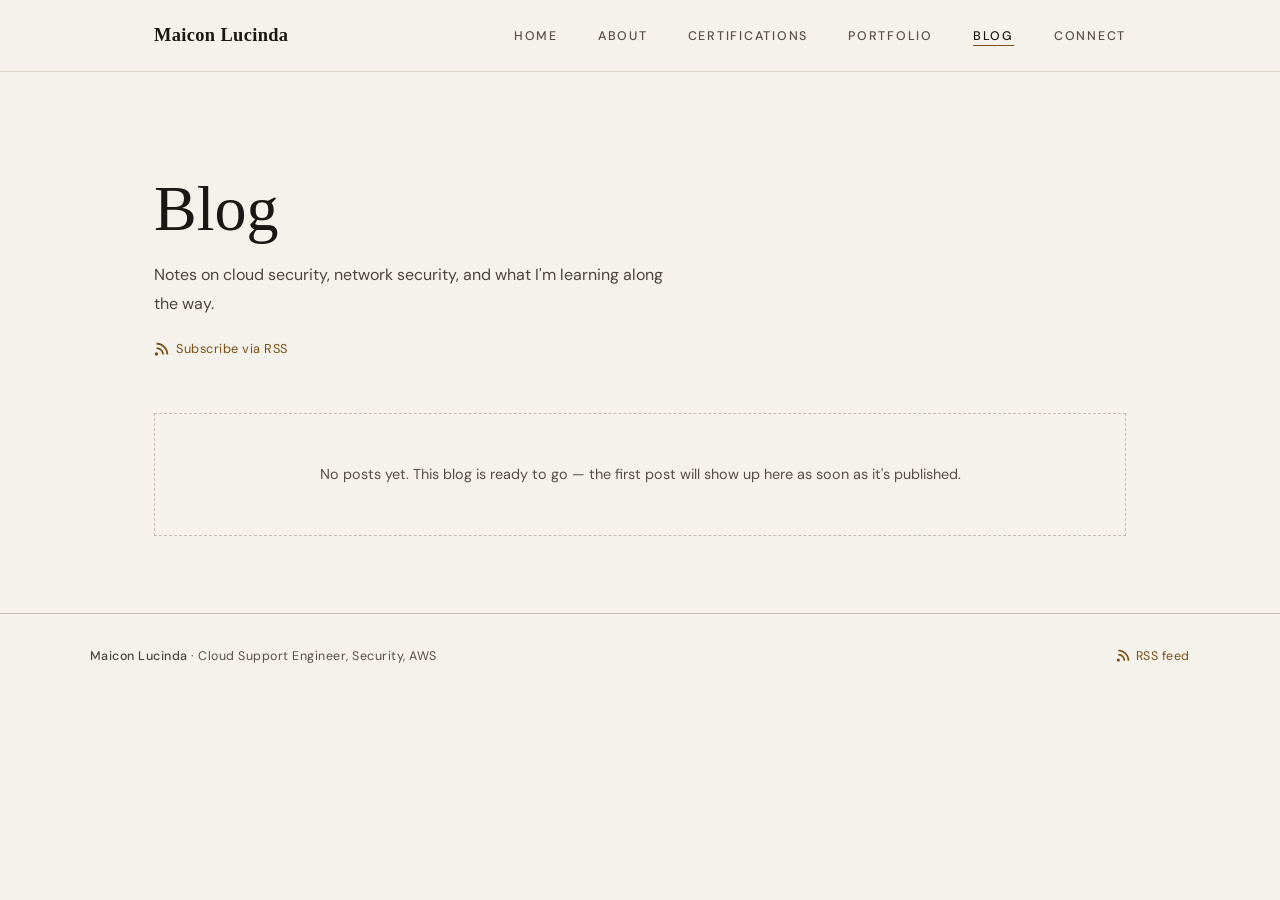
==== blog/index.html @ f5724c81 "WebSite" ====
<!DOCTYPE html>
<html lang="en">

<head>
  <meta charset="UTF-8">
  <meta name="viewport" content="width=device-width, initial-scale=1.0">
  <title>Blog | Maicon Lucinda</title>
  <meta name="description"
    content="Notes on cloud security, network security, and incident response from Maicon Lucinda, Cloud Support Engineer, Security at AWS.">

  <link rel="canonical" href="https://maiconlucinda.github.io/blog/" />

  <!-- RSS / Atom feed auto-discovery -->
  <link rel="alternate" type="application/atom+xml" title="Maicon Lucinda — Blog"
    href="https://maiconlucinda.github.io/blog/feed.xml" />

  <!-- Open Graph -->
  <meta property="og:type" content="website">
  <meta property="og:url" content="https://maiconlucinda.github.io/blog/">
  <meta property="og:title" content="Blog — Maicon Lucinda">
  <meta property="og:description"
    content="Notes on cloud security, network security, and incident response from Maicon Lucinda, Cloud Support Engineer, Security at AWS.">
  <meta property="og:image" content="https://maiconlucinda.github.io/assets/images/og-default.jpg">
  <meta property="og:image:width" content="1200">
  <meta property="og:image:height" content="630">
  <meta property="og:image:type" content="image/jpeg">
  <meta property="og:image:alt" content="Maicon Lucinda — maiconlucinda.github.io">

  <!-- Twitter Card -->
  <meta name="twitter:card" content="summary">
  <meta name="twitter:title" content="Blog — Maicon Lucinda">
  <meta name="twitter:description"
    content="Notes on cloud security, network security, and incident response from Maicon Lucinda, Cloud Support Engineer, Security at AWS.">

  <!-- Favicon -->
  <link rel="icon" type="image/svg+xml"
    href="data:image/svg+xml,%3Csvg xmlns='http://www.w3.org/2000/svg' viewBox='0 0 32 32'%3E%3Crect width='32' height='32' fill='%23F5F2EC'/%3E%3Crect x='0.5' y='0.5' width='31' height='31' fill='none' stroke='%23B07D3A' stroke-width='1'/%3E%3Ctext x='16' y='22' font-family='Georgia,serif' font-size='15' font-style='italic' fill='%231A1814' text-anchor='middle'%3EML%3C/text%3E%3C/svg%3E">

  <!-- Fonts -->
  <link rel="preconnect" href="https://fonts.googleapis.com">
  <link rel="preconnect" href="https://fonts.gstatic.com" crossorigin>
  <link
    href="https://fonts.googleapis.com/css2?family=Cormorant+Garant:ital,wght@0,300;0,400;0,500;0,600;1,300;1,400;1,600&family=DM+Sans:opsz,wght@9..40,300;9..40,400;9..40,500&display=swap"
    rel="stylesheet">

  <!-- Blog styles -->
  <link rel="stylesheet" href="blog.css">

  <!-- Google Analytics: add your GA4 measurement ID below when ready.
  <script async src="https://www.googletagmanager.com/gtag/js?id=G-XXXXXXXXXX"></script>
  <script>
    window.dataLayer = window.dataLayer || [];
    function gtag(){dataLayer.push(arguments);}
    gtag('js', new Date());
    gtag('config', 'G-XXXXXXXXXX');
  </script>
  -->
</head>

<body>

  <!-- ── NAV ──────────────────────────────────────────────── -->
  <nav aria-label="Main navigation">
    <div class="nav-inner">
      <a href="/" class="nav-logo">Maicon Lucinda</a>
      <button class="nav-toggle" type="button" aria-expanded="false" aria-controls="primary-nav"
        aria-label="Toggle menu">
        <span class="nav-toggle-bar"></span>
        <span class="nav-toggle-bar"></span>
        <span class="nav-toggle-bar"></span>
      </button>
      <ul class="nav-links" id="primary-nav">
        <li><a href="/">Home</a></li>
        <li><a href="/#about">About</a></li>
        <li><a href="/#certifications">Certifications</a></li>
        <li><a href="/portfolio/">Portfolio</a></li>
        <li><a href="/blog/" class="active">Blog</a></li>
        <li><a href="/#connect">Connect</a></li>
      </ul>
    </div>
  </nav>

  <!-- ── HEADER ───────────────────────────────────────────── -->
  <header class="blog-header">
    <h1 class="reveal">Blog</h1>
    <p class="reveal reveal-delay-1">Notes on cloud security, network security, and what I'm learning along the way.</p>
    <a class="blog-rss reveal reveal-delay-2" href="/blog/feed.xml" title="Subscribe via RSS">
      <svg width="15" height="15" viewBox="0 0 24 24" fill="currentColor" aria-hidden="true">
        <path
          d="M4 11a9 9 0 0 1 9 9h2.8A11.8 11.8 0 0 0 4 8.2zm0 5.2A2.8 2.8 0 1 0 6.8 19 2.8 2.8 0 0 0 4 16.2zM4 4a16 16 0 0 1 16 16h2.8A18.8 18.8 0 0 0 4 1.2z" />
      </svg>
      Subscribe via RSS
    </a>
  </header>

  <!-- ── POST LIST ────────────────────────────────────────── -->
  <section class="blog-list" aria-label="Blog posts">

    <!-- ✏️ TO ADD A NEW POST:
         1. Copy blog/post-template.html to blog/your-slug.html and fill in the {{PLACEHOLDERS}}.
         2. Add a matching entry to blog/feed.xml.
         3. Replace the .blog-empty block below with a .blog-post-item block:

    <div class="blog-post-item reveal">
      <a href="/blog/your-slug.html">
        <div class="blog-post-meta">
          <time datetime="2026-08-01">August 1, 2026</time>
          <span>5 min read</span>
        </div>
        <div class="blog-post-title">Your Post Title</div>
        <div class="blog-post-description">A one to two sentence summary of the post.</div>
      </a>
    </div>
    -->

    <div class="blog-empty reveal">
      No posts yet. This blog is ready to go — the first post will show up here as soon as it's published.
    </div>

  </section>

  <!-- ── FOOTER ───────────────────────────────────────────── -->
  <footer>
    <div class="footer-inner">
      <p class="footer-copy">
        <strong>Maicon Lucinda</strong> · Cloud Support Engineer, Security, AWS
      </p>
      <a class="footer-rss" href="/blog/feed.xml">
        <svg width="14" height="14" viewBox="0 0 24 24" fill="currentColor" aria-hidden="true">
          <path
            d="M4 11a9 9 0 0 1 9 9h2.8A11.8 11.8 0 0 0 4 8.2zm0 5.2A2.8 2.8 0 1 0 6.8 19 2.8 2.8 0 0 0 4 16.2zM4 4a16 16 0 0 1 16 16h2.8A18.8 18.8 0 0 0 4 1.2z" />
        </svg>
        RSS feed
      </a>
    </div>
  </footer>

  <!-- ── SCROLL REVEAL ────────────────────────────────────── -->
  <script>
    (function () {
      var observer = new IntersectionObserver(function (entries) {
        entries.forEach(function (entry) {
          if (entry.isIntersecting) {
            entry.target.classList.add('visible');
            observer.unobserve(entry.target);
          }
        });
      }, { threshold: 0.12, rootMargin: '0px 0px -40px 0px' });
      document.querySelectorAll('.reveal').forEach(function (el) {
        observer.observe(el);
      });
    })();
  </script>

  <!-- ── MOBILE NAV TOGGLE ────────────────────────────────── -->
  <script>
    (function () {
      var toggle = document.querySelector('.nav-toggle');
      var links = document.getElementById('primary-nav');
      if (!toggle || !links) return;

      function closeMenu() {
        links.classList.remove('is-open');
        toggle.classList.remove('is-open');
        toggle.setAttribute('aria-expanded', 'false');
      }

      toggle.addEventListener('click', function () {
        var isOpen = links.classList.toggle('is-open');
        toggle.classList.toggle('is-open', isOpen);
        toggle.setAttribute('aria-expanded', String(isOpen));
      });

      links.querySelectorAll('a').forEach(function (a) {
        a.addEventListener('click', closeMenu);
      });

      window.addEventListener('resize', function () {
        if (window.innerWidth > 520) closeMenu();
      });
    })();
  </script>

</body>

</html>
---- blog/blog.css ----
/* ─── BLOG STYLES ─────────────────────────────────────────────────
   Shared across blog listing and individual posts.
   Design tokens inherited from maiconlucinda.github.io main site.
   ─────────────────────────────────────────────────────────────── */

*, *::before, *::after { box-sizing: border-box; margin: 0; padding: 0; }

:root {
  --bg:       #F5F2EC;
  --bg-alt:   #EDEAE0;
  --bg-dark:  #1A1814;
  --text:     #1A1814;
  --text-mid: #4A4540;
  --muted:    #564F47;
  --accent:   #7A5018;
  --accent-lt:#946A22;
  --border:   #C4BDB0;
  --border-lt:#DDD7CB;

  --font-display: 'Cormorant Garant', Georgia, serif;
  --font-body:    'DM Sans', system-ui, sans-serif;
  --font-mono:    'JetBrains Mono', 'Fira Code', monospace;

  --nav-h: 72px;
  --max-w: 1100px;
  --pad:   clamp(1.5rem, 5vw, 4rem);
}

html { scroll-behavior: smooth; }

body {
  font-family: var(--font-body);
  background: var(--bg);
  color: var(--text);
  font-size: 15px;
  line-height: 1.7;
  -webkit-font-smoothing: antialiased;
}

img { display: block; max-width: 100%; }
a { color: inherit; }

/* ─── SCROLL ANIMATIONS ──────────────────────────────────────── */
.reveal {
  opacity: 0;
  transform: translateY(24px);
  transition: opacity 0.7s ease, transform 0.7s ease;
}
.reveal.visible {
  opacity: 1;
  transform: translateY(0);
}
.reveal-delay-1 { transition-delay: 0.1s; }
.reveal-delay-2 { transition-delay: 0.2s; }
.reveal-delay-3 { transition-delay: 0.3s; }

/* ─── NAV ────────────────────────────────────────────────────── */
nav {
  position: sticky;
  top: 0;
  z-index: 100;
  height: var(--nav-h);
  background: rgba(245, 242, 236, 0.92);
  backdrop-filter: blur(12px);
  -webkit-backdrop-filter: blur(12px);
  border-bottom: 1px solid var(--border-lt);
  display: flex;
  align-items: center;
}
.nav-inner {
  max-width: var(--max-w);
  margin: 0 auto;
  padding: 0 var(--pad);
  width: 100%;
  display: flex;
  justify-content: space-between;
  align-items: center;
}
.nav-logo {
  font-family: var(--font-display);
  font-size: 1.15rem;
  font-weight: 600;
  text-decoration: none;
  color: var(--text);
  letter-spacing: 0.02em;
}
.nav-links {
  list-style: none;
  display: flex;
  gap: 2.5rem;
}
.nav-links a {
  text-decoration: none;
  font-size: 0.78rem;
  letter-spacing: 0.14em;
  text-transform: uppercase;
  color: var(--muted);
  font-weight: 500;
  transition: color 0.2s;
  position: relative;
}
.nav-links a::after {
  content: '';
  position: absolute;
  bottom: -2px; left: 0;
  width: 0; height: 1px;
  background: var(--accent);
  transition: width 0.25s ease;
}
.nav-links a:hover { color: var(--text); }
.nav-links a:hover::after { width: 100%; }
.nav-links a.active { color: var(--text); }
.nav-links a.active::after { width: 100%; }

/* ─── NAV TOGGLE (mobile) ────────────────────────────────────── */
.nav-toggle {
  display: none;
  position: relative;
  width: 28px;
  height: 20px;
  padding: 0;
  background: none;
  border: none;
  cursor: pointer;
  flex-shrink: 0;
}
.nav-toggle-bar {
  position: absolute;
  left: 0;
  width: 100%;
  height: 2px;
  background: var(--text);
  transition: transform 0.25s ease, opacity 0.25s ease, top 0.25s ease;
}
.nav-toggle-bar:nth-child(1) { top: 0; }
.nav-toggle-bar:nth-child(2) { top: 9px; background: var(--accent); }
.nav-toggle-bar:nth-child(3) { top: 18px; }
.nav-toggle.is-open .nav-toggle-bar:nth-child(1) { top: 9px; transform: rotate(45deg); }
.nav-toggle.is-open .nav-toggle-bar:nth-child(2) { opacity: 0; }
.nav-toggle.is-open .nav-toggle-bar:nth-child(3) { top: 9px; transform: rotate(-45deg); }

/* ─── BLOG LISTING ───────────────────────────────────────────── */
.blog-header {
  padding: clamp(4rem, 8vw, 7rem) var(--pad) clamp(2rem, 4vw, 3rem);
  max-width: var(--max-w);
  margin: 0 auto;
}
.blog-header h1 {
  font-family: var(--font-display);
  font-size: clamp(2.5rem, 5vw, 4rem);
  font-weight: 300;
  line-height: 1.1;
  color: var(--text);
}
.blog-header p {
  margin-top: 1rem;
  color: var(--text-mid);
  font-size: 1rem;
  max-width: 520px;
  line-height: 1.8;
}

.blog-rss {
  display: inline-flex;
  align-items: center;
  gap: 0.45rem;
  margin-top: 1.25rem;
  font-size: 0.8rem;
  letter-spacing: 0.04em;
  color: var(--accent);
  text-decoration: none;
  transition: color 0.2s ease;
}
.blog-rss:hover { color: var(--accent-lt); }
.blog-rss svg { flex-shrink: 0; }

.blog-list {
  max-width: var(--max-w);
  margin: 0 auto;
  padding: 0 var(--pad) clamp(4rem, 6vw, 6rem);
}
.blog-post-item {
  padding: 2rem 0;
  border-bottom: 1px solid var(--border);
}
.blog-post-item:first-child {
  border-top: 1px solid var(--border);
}
.blog-post-item a {
  text-decoration: none;
  display: block;
}
.blog-post-item a:hover .blog-post-title {
  color: var(--accent);
}
.blog-post-meta {
  font-size: 0.75rem;
  letter-spacing: 0.1em;
  text-transform: uppercase;
  color: var(--muted);
  margin-bottom: 0.5rem;
  display: flex;
  gap: 1.5rem;
  align-items: center;
}
.blog-post-title {
  font-family: var(--font-display);
  font-size: 1.4rem;
  font-weight: 400;
  color: var(--text);
  line-height: 1.3;
  transition: color 0.2s;
  margin-bottom: 0.5rem;
}
.blog-post-description {
  color: var(--text-mid);
  font-size: 0.9rem;
  line-height: 1.7;
  max-width: 640px;
}

/* ─── ARTICLE (individual post) ──────────────────────────────── */
.article-header {
  padding: clamp(4rem, 8vw, 7rem) var(--pad) 2rem;
  max-width: var(--max-w);
  margin: 0 auto;
}
.article-header h1 {
  font-family: var(--font-display);
  font-size: clamp(2.2rem, 4.5vw, 3.5rem);
  font-weight: 300;
  line-height: 1.12;
  color: var(--text);
  margin-bottom: 1rem;
}
.article-meta {
  font-size: 0.78rem;
  letter-spacing: 0.1em;
  text-transform: uppercase;
  color: var(--muted);
  display: flex;
  gap: 1.5rem;
  align-items: center;
}

.article-body {
  max-width: 720px;
  margin: 0 auto;
  padding: 2rem var(--pad) clamp(4rem, 6vw, 6rem);
}

/* Prose rhythm */
.article-body p {
  font-size: 1.05rem;
  line-height: 1.85;
  color: var(--text-mid);
  margin-bottom: 1.5rem;
}
.article-body p strong {
  color: var(--text);
  font-weight: 500;
}
.article-body p em {
  font-style: italic;
}
.article-body p a {
  color: var(--accent);
  text-decoration: none;
  border-bottom: 1px solid transparent;
  transition: border-color 0.2s;
}
.article-body p a:hover {
  border-color: var(--accent);
}

/* Headings within article */
.article-body h2 {
  font-family: var(--font-display);
  font-size: 1.6rem;
  font-weight: 400;
  color: var(--text);
  margin: 3rem 0 1rem;
  line-height: 1.25;
}
.article-body h3 {
  font-family: var(--font-display);
  font-size: 1.25rem;
  font-weight: 500;
  color: var(--text);
  margin: 2.5rem 0 0.75rem;
  line-height: 1.3;
}

/* Blockquotes */
.article-body blockquote {
  border-left: 3px solid var(--accent);
  padding: 1rem 1.5rem;
  margin: 2rem 0;
  background: var(--bg-alt);
}
.article-body blockquote p {
  color: var(--text);
  font-style: italic;
  margin-bottom: 0;
}

/* Code */
.article-body code {
  font-family: var(--font-mono);
  font-size: 0.85em;
  background: var(--bg-alt);
  border: 1px solid var(--border-lt);
  padding: 0.15em 0.4em;
  border-radius: 3px;
  color: var(--text);
}
.article-body pre {
  background: var(--bg-dark);
  color: #e8e4de;
  padding: 1.5rem;
  margin: 2rem 0;
  overflow-x: auto;
  line-height: 1.6;
  font-size: 0.85rem;
}
.article-body pre code {
  background: none;
  border: none;
  padding: 0;
  color: inherit;
  font-size: inherit;
}

/* Lists (rare, but supported) */
.article-body ul, .article-body ol {
  margin: 1.5rem 0;
  padding-left: 1.5rem;
}
.article-body li {
  font-size: 1.05rem;
  line-height: 1.85;
  color: var(--text-mid);
  margin-bottom: 0.5rem;
}

/* Interactive HTML embed container */
.demo-embed {
  margin: 2.5rem 0;
  border: 1px solid var(--border);
  border-radius: 4px;
  overflow: hidden;
  background: #fff;
}
.demo-embed-header {
  background: var(--bg-alt);
  border-bottom: 1px solid var(--border);
  padding: 0.6rem 1rem;
  font-size: 0.72rem;
  letter-spacing: 0.12em;
  text-transform: uppercase;
  color: var(--muted);
  font-weight: 500;
}
.demo-embed-body {
  padding: 1.5rem;
}

/* ─── BACK LINK ──────────────────────────────────────────────── */
.back-link {
  display: inline-flex;
  align-items: center;
  gap: 0.4rem;
  text-decoration: none;
  font-size: 0.78rem;
  letter-spacing: 0.12em;
  text-transform: uppercase;
  font-weight: 500;
  color: var(--muted);
  transition: color 0.2s;
  margin-bottom: 2rem;
}
.back-link:hover { color: var(--accent); }

/* ─── FOOTER ─────────────────────────────────────────────────── */
footer {
  border-top: 1px solid var(--border);
  padding: 2rem var(--pad);
}
.footer-inner {
  max-width: var(--max-w);
  margin: 0 auto;
  display: flex;
  justify-content: space-between;
  align-items: center;
  gap: 1rem;
  flex-wrap: wrap;
}
.footer-copy {
  font-size: 0.78rem;
  color: var(--muted);
  letter-spacing: 0.04em;
}
.footer-copy strong { color: var(--text-mid); font-weight: 500; }

.footer-rss {
  display: inline-flex;
  align-items: center;
  gap: 0.4rem;
  font-size: 0.78rem;
  letter-spacing: 0.04em;
  color: var(--accent);
  text-decoration: none;
  transition: color 0.2s ease;
}
.footer-rss:hover { color: var(--accent-lt); }
.footer-rss svg { flex-shrink: 0; }

/* ─── RESPONSIVE ─────────────────────────────────────────────── */
@media (max-width: 768px) {
  .blog-post-title { font-size: 1.2rem; }
  .article-body { padding-left: 1.25rem; padding-right: 1.25rem; }
}
@media (max-width: 860px) {
  .nav-toggle { display: block; }

  .nav-links {
    display: none;
    position: fixed;
    top: var(--nav-h);
    left: 0;
    right: 0;
    flex-direction: column;
    gap: 0;
    background: var(--bg-dark);
    padding: 0.5rem 0;
    max-height: calc(100vh - var(--nav-h));
    overflow-y: auto;
    border-bottom: 1px solid var(--accent);
  }

  .nav-links.is-open { display: flex; }

  .nav-links li { border-bottom: 1px solid rgba(197, 176, 138, 0.15); }
  .nav-links li:last-child { border-bottom: none; }

  .nav-links a {
    display: flex;
    align-items: center;
    padding: 1rem var(--pad);
    color: #DDD7CB;
    letter-spacing: 0.08em;
  }
  .nav-links a::before {
    content: '>';
    color: var(--accent-lt);
    margin-right: 0.6rem;
    font-weight: 700;
  }
  .nav-links a::after { display: none; }
  .nav-links a:hover,
  .nav-links a.active {
    color: #fff;
    background: rgba(197, 176, 138, 0.08);
  }

  .blog-post-meta { flex-direction: column; gap: 0.25rem; align-items: flex-start; }
}

/* ─── EMPTY STATE (no posts yet) ─────────────────────────────── */
.blog-empty {
  border: 1px dashed var(--border);
  padding: 3rem 2rem;
  text-align: center;
  color: var(--muted);
  font-size: 0.9rem;
  line-height: 1.7;
}
.blog-empty a {
  color: var(--accent);
  text-decoration: none;
  border-bottom: 1px solid transparent;
  transition: border-color 0.2s;
}
.blog-empty a:hover { border-color: var(--accent); }
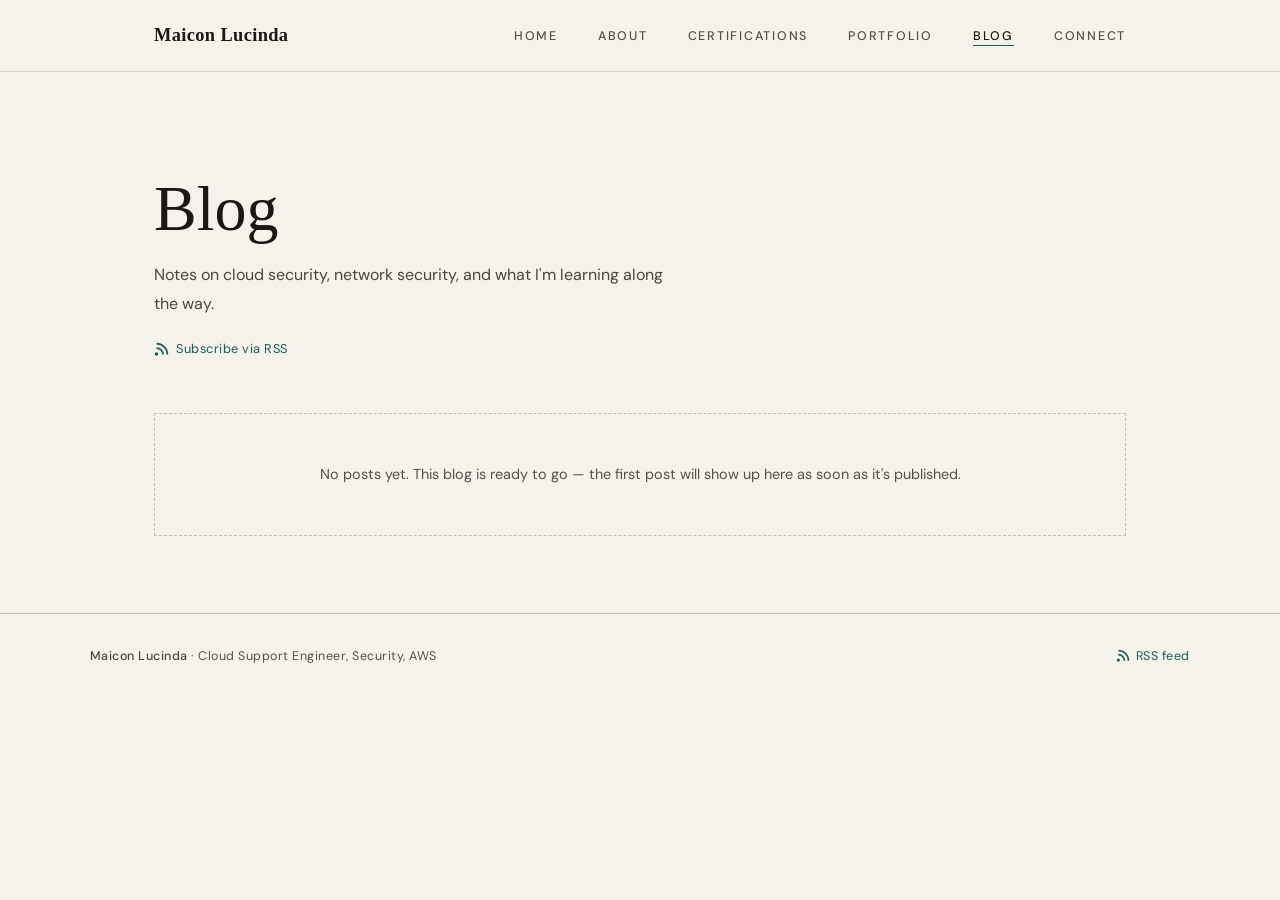
==== commit 14947920: "Mudanca tema" ====
--- a/blog/index.html
+++ b/blog/index.html
@@ -8,23 +8,23 @@
   <meta name="description"
     content="Notes on cloud security, network security, and incident response from Maicon Lucinda, Cloud Support Engineer, Security at AWS.">
 
-  <link rel="canonical" href="https://maiconlucinda.github.io/blog/" />
+  <link rel="canonical" href="https://maiconlucinda.vercel.app/blog/" />
 
   <!-- RSS / Atom feed auto-discovery -->
   <link rel="alternate" type="application/atom+xml" title="Maicon Lucinda — Blog"
-    href="https://maiconlucinda.github.io/blog/feed.xml" />
+    href="https://maiconlucinda.vercel.app/blog/feed.xml" />
 
   <!-- Open Graph -->
   <meta property="og:type" content="website">
-  <meta property="og:url" content="https://maiconlucinda.github.io/blog/">
+  <meta property="og:url" content="https://maiconlucinda.vercel.app/blog/">
   <meta property="og:title" content="Blog — Maicon Lucinda">
   <meta property="og:description"
     content="Notes on cloud security, network security, and incident response from Maicon Lucinda, Cloud Support Engineer, Security at AWS.">
-  <meta property="og:image" content="https://maiconlucinda.github.io/assets/images/og-default.jpg">
+  <meta property="og:image" content="https://maiconlucinda.vercel.app/assets/images/og-default.jpg">
   <meta property="og:image:width" content="1200">
   <meta property="og:image:height" content="630">
   <meta property="og:image:type" content="image/jpeg">
-  <meta property="og:image:alt" content="Maicon Lucinda — maiconlucinda.github.io">
+  <meta property="og:image:alt" content="Maicon Lucinda — maiconlucinda.vercel.app">
 
   <!-- Twitter Card -->
   <meta name="twitter:card" content="summary">
@@ -34,7 +34,7 @@
 
   <!-- Favicon -->
   <link rel="icon" type="image/svg+xml"
-    href="data:image/svg+xml,%3Csvg xmlns='http://www.w3.org/2000/svg' viewBox='0 0 32 32'%3E%3Crect width='32' height='32' fill='%23F5F2EC'/%3E%3Crect x='0.5' y='0.5' width='31' height='31' fill='none' stroke='%23B07D3A' stroke-width='1'/%3E%3Ctext x='16' y='22' font-family='Georgia,serif' font-size='15' font-style='italic' fill='%231A1814' text-anchor='middle'%3EML%3C/text%3E%3C/svg%3E">
+    href="data:image/svg+xml,%3Csvg xmlns='http://www.w3.org/2000/svg' viewBox='0 0 32 32'%3E%3Crect width='32' height='32' fill='%23F5F2EC'/%3E%3Crect x='0.5' y='0.5' width='31' height='31' fill='none' stroke='%233D8F82' stroke-width='1'/%3E%3Ctext x='16' y='22' font-family='Georgia,serif' font-size='15' font-style='italic' fill='%231A1814' text-anchor='middle'%3EML%3C/text%3E%3C/svg%3E">
 
   <!-- Fonts -->
   <link rel="preconnect" href="https://fonts.googleapis.com">
--- a/blog/blog.css
+++ b/blog/blog.css
@@ -1,6 +1,6 @@
 /* ─── BLOG STYLES ─────────────────────────────────────────────────
    Shared across blog listing and individual posts.
-   Design tokens inherited from maiconlucinda.github.io main site.
+   Design tokens inherited from maiconlucinda.vercel.app main site.
    ─────────────────────────────────────────────────────────────── */
 
 *, *::before, *::after { box-sizing: border-box; margin: 0; padding: 0; }
@@ -12,8 +12,8 @@
   --text:     #1A1814;
   --text-mid: #4A4540;
   --muted:    #564F47;
-  --accent:   #7A5018;
-  --accent-lt:#946A22;
+  --accent:   #1F5C56;
+  --accent-lt:#2E7A6F;
   --border:   #C4BDB0;
   --border-lt:#DDD7CB;
 
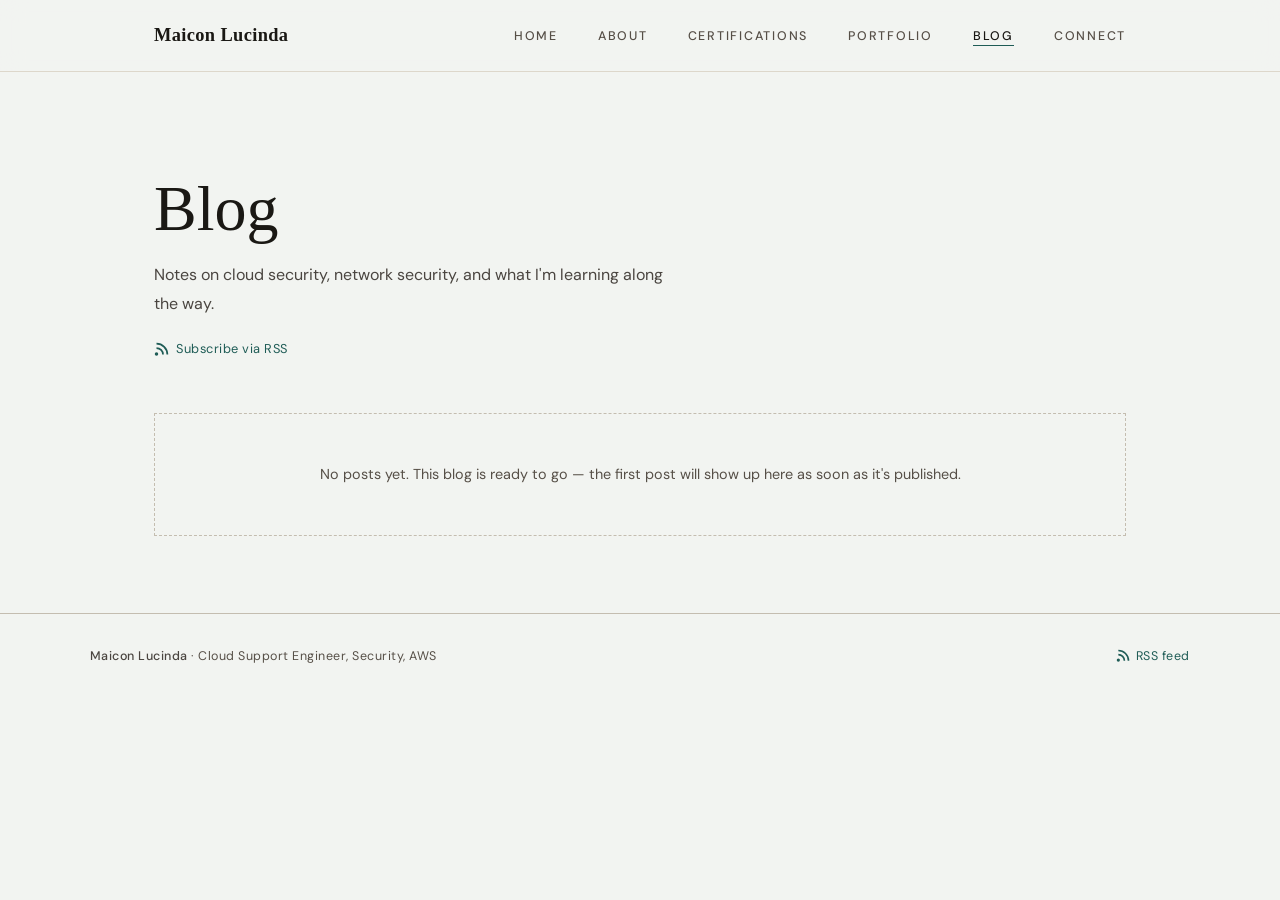
==== commit 88291414: "background" ====
--- a/blog/index.html
+++ b/blog/index.html
@@ -34,7 +34,7 @@
 
   <!-- Favicon -->
   <link rel="icon" type="image/svg+xml"
-    href="data:image/svg+xml,%3Csvg xmlns='http://www.w3.org/2000/svg' viewBox='0 0 32 32'%3E%3Crect width='32' height='32' fill='%23F5F2EC'/%3E%3Crect x='0.5' y='0.5' width='31' height='31' fill='none' stroke='%233D8F82' stroke-width='1'/%3E%3Ctext x='16' y='22' font-family='Georgia,serif' font-size='15' font-style='italic' fill='%231A1814' text-anchor='middle'%3EML%3C/text%3E%3C/svg%3E">
+    href="data:image/svg+xml,%3Csvg xmlns='http://www.w3.org/2000/svg' viewBox='0 0 32 32'%3E%3Crect width='32' height='32' fill='%23F2F4F1'/%3E%3Crect x='0.5' y='0.5' width='31' height='31' fill='none' stroke='%233D8F82' stroke-width='1'/%3E%3Ctext x='16' y='22' font-family='Georgia,serif' font-size='15' font-style='italic' fill='%231A1814' text-anchor='middle'%3EML%3C/text%3E%3C/svg%3E">
 
   <!-- Fonts -->
   <link rel="preconnect" href="https://fonts.googleapis.com">
--- a/blog/blog.css
+++ b/blog/blog.css
@@ -6,9 +6,9 @@
 *, *::before, *::after { box-sizing: border-box; margin: 0; padding: 0; }
 
 :root {
-  --bg:       #F5F2EC;
-  --bg-alt:   #EDEAE0;
-  --bg-dark:  #1A1814;
+  --bg:       #F2F4F1;
+  --bg-alt:   #E6EAE6;
+  --bg-dark:  #12191A;
   --text:     #1A1814;
   --text-mid: #4A4540;
   --muted:    #564F47;
@@ -60,7 +60,7 @@
   top: 0;
   z-index: 100;
   height: var(--nav-h);
-  background: rgba(245, 242, 236, 0.92);
+  background: rgba(242, 244, 241, 0.92);
   backdrop-filter: blur(12px);
   -webkit-backdrop-filter: blur(12px);
   border-bottom: 1px solid var(--border-lt);
